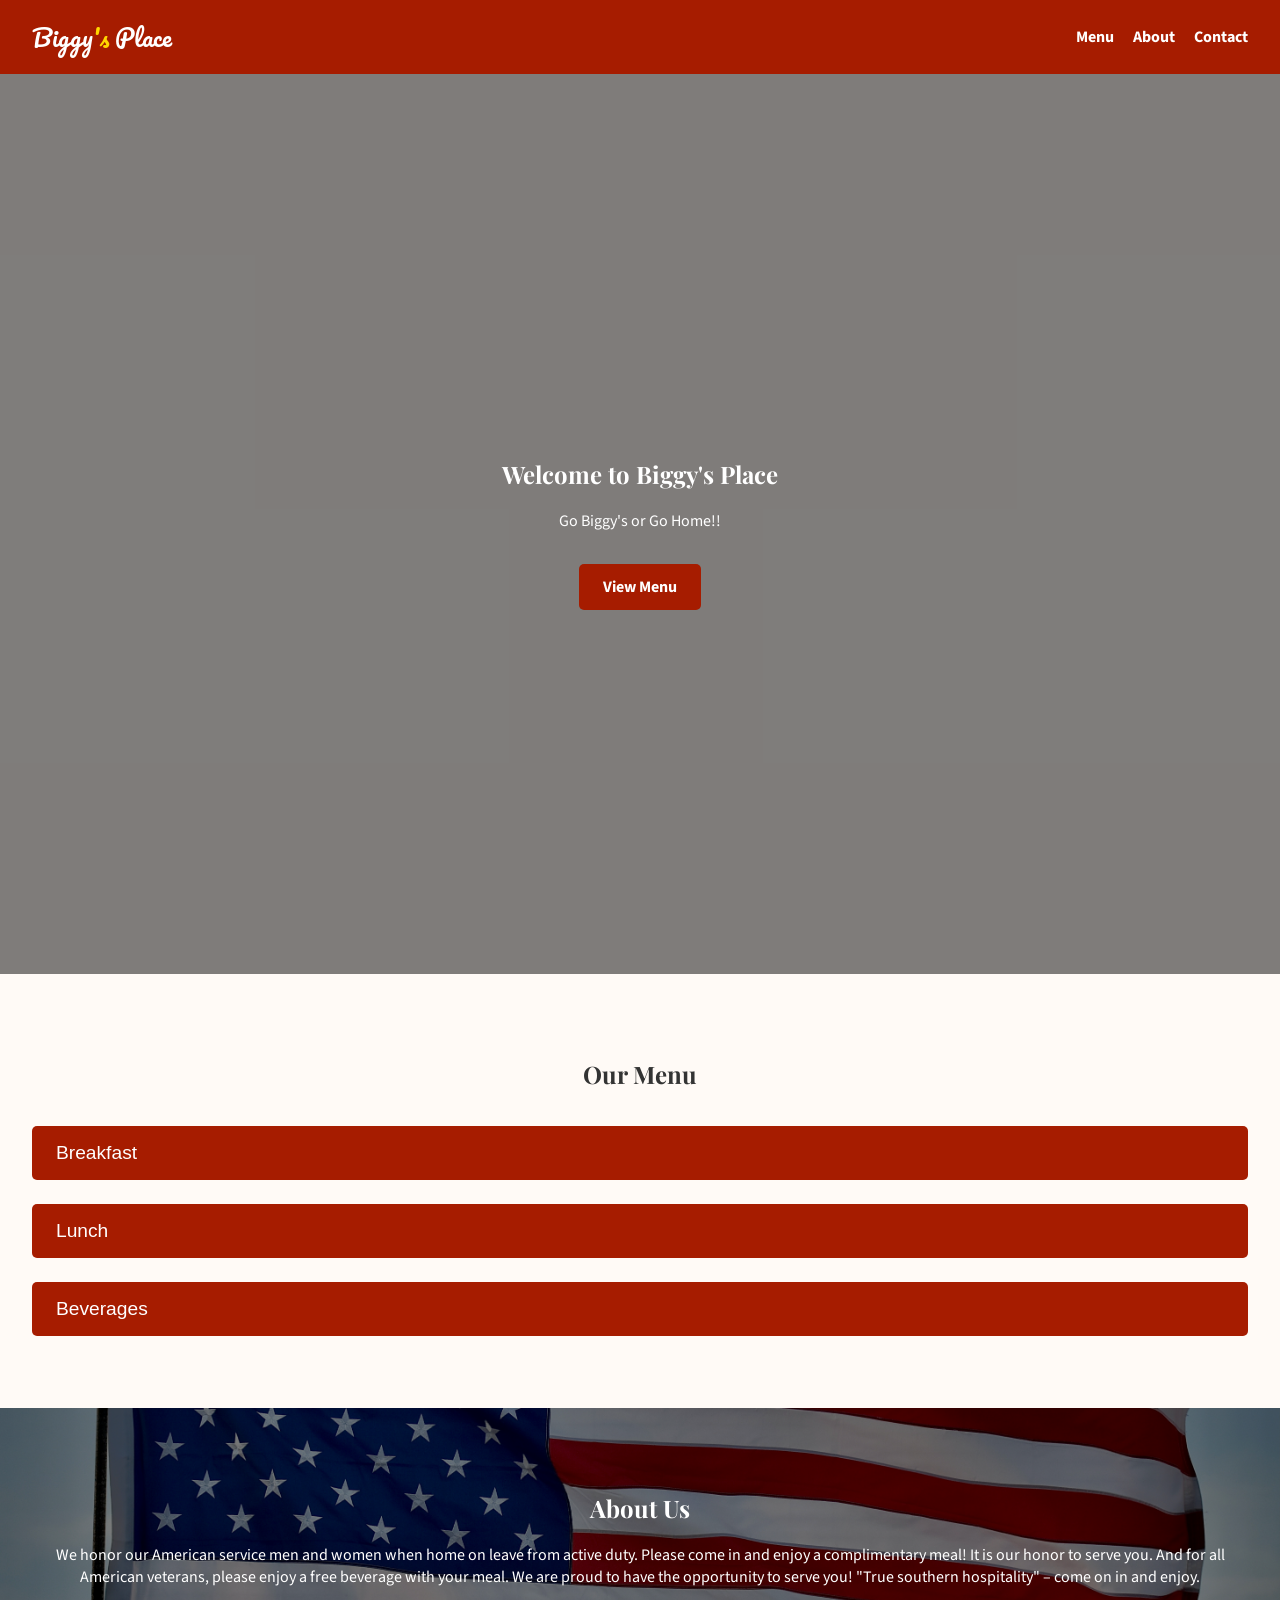
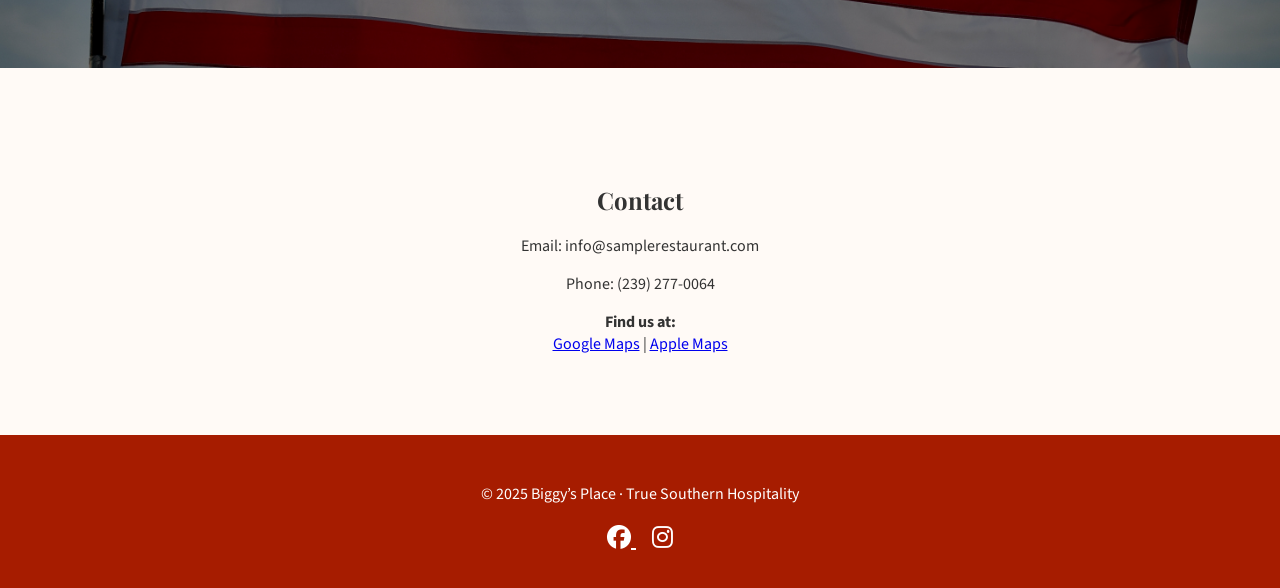
==== Biggy's Place/index.html @ c0b93ae0 "Add files via upload" ====
<!DOCTYPE html>
<html lang="en">
<head>
  <meta charset="UTF-8" />
  <meta name="viewport" content="width=device-width, initial-scale=1.0" />
  <title>Sample Restaurant</title>
  <link rel="stylesheet" href="styles.css" />
  <link href="https://fonts.googleapis.com/css2?family=Pacifico&display=swap" rel="stylesheet" />
  <link href="https://fonts.googleapis.com/css2?family=Playfair+Display:wght@600&family=Source+Sans+Pro:wght@400;600&display=swap" rel="stylesheet">
  <link rel="stylesheet" href="https://cdnjs.cloudflare.com/ajax/libs/font-awesome/6.5.0/css/all.min.css" integrity="sha512-..." crossorigin="anonymous" referrerpolicy="no-referrer" />
</head>
<body>
  <!-- Anchor for top of page -->
  <div id="top"></div>

  <!-- Header / Nav -->
  <header class="navbar">
    <div class="logo">Biggy<span>'s</span> Place</div>
    <nav>
      <a href="#menu">Menu</a>
      <a href="#about">About</a>
      <a href="#contact">Contact</a>
    </nav>
  </header>

  <!-- Hero Section -->
  <section class="hero">
    <div class="hero-slider">
      <div class="slide slide-1"></div>
      <div class="slide slide-2"></div>
      <div class="slide slide-3"></div>
      <div class="slide slide-4"></div>
    </div>
    <div class="hero-content">
      <h1>Welcome to Biggy's Place</h1>
      <p>Go Biggy's or Go Home!!</p>
      <a href="#menu" class="cta-button">View Menu</a>
    </div>
  </section>

  <!-- Menu Section with Collapsible -->
  <section id="menu" class="section">
    <h2>Our Menu</h2>

    <!-- Breakfast -->
    <button class="collapsible">Breakfast</button>
    <div class="content">
      <div class="menu-item">
        <div class="menu-item-header">
          <span>Pancakes with Maple Syrup</span>
          <span class="item-price">$5.99</span>
        </div>
        <p class="item-desc">Fluffy pancakes served with warm maple syrup.</p>
      </div>
      <div class="menu-item">
        <div class="menu-item-header">
          <span>Scrambled Eggs & Bacon</span>
          <span class="item-price">$7.49</span>
        </div>
        <p class="item-desc">Classic scrambled eggs with crispy bacon strips.</p>
      </div>
      <div class="menu-item">
        <div class="menu-item-header">
          <span>Avocado Toast</span>
          <span class="item-price">$6.99</span>
        </div>
        <p class="item-desc">Toasted bread topped with fresh avocado and seasoning.</p>
      </div>
      <div class="menu-item">
        <div class="menu-item-header">
          <span>French Toast</span>
          <span class="item-price">$6.49</span>
        </div>
        <p class="item-desc">Thick slices of bread dipped in egg batter and grilled.</p>
      </div>
    </div>

    <!-- Lunch -->
    <button class="collapsible">Lunch</button>
    <div class="content">
      <div class="menu-item">
        <div class="menu-item-header">
          <span>Grilled Chicken Sandwich</span>
          <span class="item-price">$8.99</span>
        </div>
        <p class="item-desc">Grilled chicken breast with lettuce, tomato, and mayo.</p>
      </div>
      <div class="menu-item">
        <div class="menu-item-header">
          <span>Caesar Salad</span>
          <span class="item-price">$7.99</span>
        </div>
        <p class="item-desc">Crisp romaine lettuce with Caesar dressing and croutons.</p>
      </div>
      <div class="menu-item">
        <div class="menu-item-header">
          <span>BLT Sandwich</span>
          <span class="item-price">$8.49</span>
        </div>
        <p class="item-desc">Bacon, lettuce, and tomato on toasted bread.</p>
      </div>
      <div class="menu-item">
        <div class="menu-item-header">
          <span>Veggie Burger</span>
          <span class="item-price">$9.49</span>
        </div>
        <p class="item-desc">Plant-based burger served with lettuce and tomato.</p>
      </div>
    </div>

    <!-- Beverages -->
    <button class="collapsible">Beverages</button>
    <div class="content">
      <div class="menu-item">
        <div class="menu-item-header">
          <span>Fresh Orange Juice</span>
          <span class="item-price">$3.49</span>
        </div>
        <p class="item-desc">Cold-squeezed orange juice.</p>
      </div>
      <div class="menu-item">
        <div class="menu-item-header">
          <span>Apple Juice</span>
          <span class="item-price">$3.49</span>
        </div>
        <p class="item-desc">Sweet and refreshing apple juice.</p>
      </div>
      <div class="menu-item">
        <div class="menu-item-header">
          <span>Coffee</span>
          <span class="item-price">$2.49</span>
        </div>
        <p class="item-desc">Freshly brewed hot coffee.</p>
      </div>
      <div class="menu-item">
        <div class="menu-item-header">
          <span>Tea</span>
          <span class="item-price">$2.29</span>
        </div>
        <p class="item-desc">Choice of black, green, or herbal tea.</p>
      </div>
    </div>
  </section>

  <!-- About Section -->
  <section id="about" class="section">
    <h2>About Us</h2>
    <p>
      We honor our American service men and women when home on leave from active duty. Please come in and enjoy a complimentary meal! It is our honor to serve you. And for all American veterans, please enjoy a free beverage with your meal. We are proud to have the opportunity to serve you! "True southern hospitality" – come on in and enjoy.
    </p>
  </section>

  <!-- Contact Section -->
  <section id="contact" class="section">
    <h2>Contact</h2>
    <p>Email: info@samplerestaurant.com</p>
    <p>Phone: (239) 277-0064</p>
      <p>
  <strong>Find us at:</strong><br />
  <a href="https://www.google.com/maps?q=3701+Fowler+St,+Fort+Myers,+FL" target="_blank" rel="noopener noreferrer">Google Maps</a> |
  <a href="http://maps.apple.com/?address=3701+Fowler+St,Fort+Myers,FL" target="_blank" rel="noopener noreferrer">Apple Maps</a>
</p>
  </section>

<footer>
  <p>© 2025 Biggy’s Place · True Southern Hospitality</p>
  <div style="margin-top: 0.5rem;">
    <a href="https://www.facebook.com/BiggysPlace/" target="_blank" style="color: white; margin: 0 0.5rem; font-size: 1.5rem;">
      <i class="fab fa-facebook"></i>
    </a>
    <a href="https://www.instagram.com/explore/locations/133957191/biggys-place/" target="_blank" style="color: white; margin: 0 0.5rem; font-size: 1.5rem;">
      <i class="fab fa-instagram"></i>
    </a>
  </div>
</footer>

  <!-- Back to Top Button -->
<button onclick="scrollToTop()" id="backToTopBtn" title="Back to Top">↑</button>

<script>
  // Collapsible menu logic
  document.querySelectorAll('.collapsible').forEach(button => {
    button.addEventListener('click', () => {
      button.classList.toggle('active');
      const content = button.nextElementSibling;
      if (content.classList.contains('expanded')) {
        content.style.maxHeight = null;
        content.classList.remove('expanded');
      } else {
        content.classList.add('expanded');
        content.style.maxHeight = content.scrollHeight + "px";
      }
    });
  });

  // Back to top button logic
  const backToTopBtn = document.getElementById('backToTopBtn');

  window.onscroll = () => {
    if (document.body.scrollTop > 300 || document.documentElement.scrollTop > 300) {
      backToTopBtn.style.display = "block";
    } else {
      backToTopBtn.style.display = "none";
    }
  };

  function scrollToTop() {
    window.scrollTo({ top: 0, behavior: 'smooth' });
  }
</script>
</body>
</html>
---- Biggy's Place/styles.css ----
:root {
  --primary: #a61c00;
  --bg: #fffaf6;
  --text: #333;

  --font-body: 'Source Sans Pro', sans-serif;
  --font-heading: 'Playfair Display', serif;
}

body {
  margin: 0;
  font-family: var(--font-body);
  background: var(--bg);
  color: var(--text);
}

h1, h2, h3, .logo {
  font-family: var(--font-heading);
}

.navbar {
  display: flex;
  justify-content: space-between;
  align-items: center;
  background: var(--primary);
  color: white;
  padding: 1rem 2rem;
  position: sticky;
  top: 0;
  z-index: 10;
}

.logo {
  font-size: 1.5rem;
  font-family: 'Pacifico', cursive;
}

.logo span {
  color: #ffd700;
}

.navbar nav a {
  margin-left: 1rem;
  text-decoration: none;
  color: white;
  font-weight: bold;
}

.navbar nav a:hover {
  text-decoration: underline;
}

/* Hero Section */
.hero {
  position: relative;
  height: 100vh;
  overflow: hidden;
  display: flex;
  align-items: center;
  justify-content: center;
  text-align: center;
  color: white;
}

.hero-slider {
  position: absolute;
  top: 0;
  left: 0;
  width: 400vw; /* 4 slides */
  height: 100%;
  display: flex;
  animation: slide-left 20s infinite;
  z-index: 0;
}

.slide {
  width: 100vw;
  height: 100%;
  background-size: cover;
  background-position: center;
  flex-shrink: 0;
}

.slide-1 {
  background-image: url('images/sandwich.jpg');
}
.slide-2 {
  background-image: url('images/french-toast.jpg');
}
.slide-3 {
  background-image: url('images/burger.jpg');
}
.slide-4 {
  background-image: url('images/blt.avif');
}

.hero::after {
  content: "";
  position: absolute;
  top: 0;
  left: 0;
  height: 100%;
  width: 100%;
  background: rgba(0, 0, 0, 0.5);
  z-index: 1;
}

.hero-content {
  position: relative;
  z-index: 2;
}

.cta-button {
  display: inline-block;
  margin-top: 1rem;
  padding: 0.75rem 1.5rem;
  background: var(--primary);
  color: white;
  border: none;
  border-radius: 5px;
  text-decoration: none;
  font-weight: bold;
}

.cta-button:hover {
  background: #800f00;
}

@keyframes slide-left {
  0%   { transform: translateX(0); }
  20%  { transform: translateX(-100vw); }
  40%  { transform: translateX(-200vw); }
  60%  { transform: translateX(-300vw); }
  80%  { transform: translateX(-200vw); }
  100% { transform: translateX(0); }
}

/* Sections */
.section {
  padding: 4rem 2rem;
  text-align: center;
}

/* About Section with American Flag Background */
#about {
  background: url('images/flag.jpg') no-repeat center center;
  background-size: cover;
  position: relative;
  color: white;
  padding: 4rem 2rem;
  margin-bottom: 2rem;
}

#about::before {
  content: "";
  position: absolute;
  top: 0; left: 0; right: 0; bottom: 0;
  background: rgba(0, 0, 0, 0.5); /* overlay */
  z-index: 0;
}

#about > * {
  position: relative;
  z-index: 1;
}

/* Collapsible Buttons */
.collapsible {
  background-color: var(--primary);
  color: white;
  cursor: pointer;
  padding: 1rem 1.5rem;
  width: 100%;
  border: none;
  text-align: left;
  outline: none;
  font-size: 1.2rem;
  border-radius: 5px;
  margin: 1rem 0 0.5rem;
  user-select: none;
  transition: background-color 0.3s ease;
}

.collapsible:hover,
.collapsible.active {
  background-color: #800f00;
}

/* Collapsible content */
.content {
  max-height: 0;
  overflow: hidden;
  transition: max-height 0.3s ease-out, padding 0.3s ease-out;
  background-color: #fffaf6;
  border-radius: 0 0 5px 5px;
  box-shadow: 0 2px 5px rgba(0,0,0,0.1);
  padding: 0 1.5rem; /* Only horizontal padding at first */
}

.content.expanded {
  padding: 1rem 1.5rem;
}

/* Remove bullet points from collapsible lists */
.content ul {
  list-style-type: none;
  padding-left: 0;
  margin: 1rem 0;
  color: var(--text);
}

/* Menu item styling */
.menu-item {
  margin-bottom: 1.5rem;
  text-align: left;
}

.menu-item-header {
  display: flex;
  justify-content: space-between;
  font-weight: bold;
  font-size: 1.1rem;
  color: var(--primary);
}

.item-price {
  font-weight: normal;
  color: #555;
}

.item-desc {
  margin-top: 0.3rem;
  font-size: 0.9rem;
  color: #666;
}

.menu-item img {
  width: 100%;
  border-radius: 10px;
}

footer {
  text-align: center;
  padding: 2rem;
  background: var(--primary);
  color: white;
}

footer a:hover {
  color: #ffd700;
}

#backToTopBtn {
  display: none;
  position: fixed;
  bottom: 30px;
  right: 30px;
  z-index: 1000;
  font-size: 1.5rem;
  padding: 0.5rem 1rem;
  background-color: var(--primary);
  color: white;
  border: none;
  border-radius: 8px;
  cursor: pointer;
  box-shadow: 0 4px 6px rgba(0,0,0,0.2);
  transition: background-color 0.3s ease;
}

#backToTopBtn:hover {
  background-color: #871600;
}
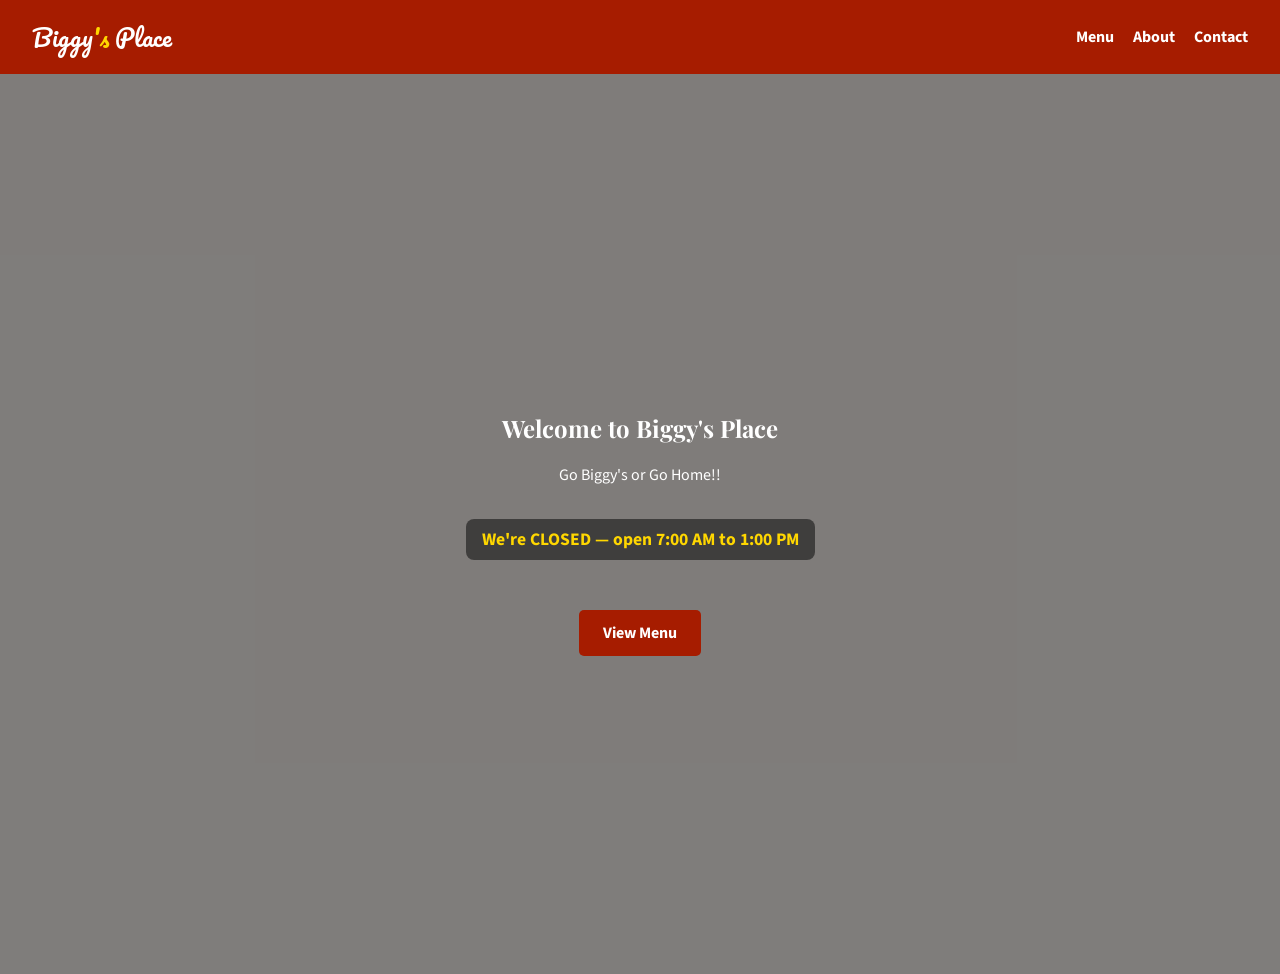
==== commit 058eff62: "Add open/closed hours display and UI updates" ====
--- a/Biggy's Place/index.html
+++ b/Biggy's Place/index.html
@@ -34,179 +34,87 @@
     <div class="hero-content">
       <h1>Welcome to Biggy's Place</h1>
       <p>Go Biggy's or Go Home!!</p>
-      <a href="#menu" class="cta-button">View Menu</a>
+    <div class="status-wrapper">
+      <p id="hours-status" class="hours-status">Checking if we're open...</p>
+    </div>
+    <a href="#menu" class="cta-button">View Menu</a>
     </div>
   </section>
 
-  <!-- Menu Section with Collapsible -->
-  <section id="menu" class="section">
-    <h2>Our Menu</h2>
-
-    <!-- Breakfast -->
-    <button class="collapsible">Breakfast</button>
-    <div class="content">
-      <div class="menu-item">
-        <div class="menu-item-header">
-          <span>Pancakes with Maple Syrup</span>
-          <span class="item-price">$5.99</span>
-        </div>
-        <p class="item-desc">Fluffy pancakes served with warm maple syrup.</p>
-      </div>
-      <div class="menu-item">
-        <div class="menu-item-header">
-          <span>Scrambled Eggs & Bacon</span>
-          <span class="item-price">$7.49</span>
-        </div>
-        <p class="item-desc">Classic scrambled eggs with crispy bacon strips.</p>
-      </div>
-      <div class="menu-item">
-        <div class="menu-item-header">
-          <span>Avocado Toast</span>
-          <span class="item-price">$6.99</span>
-        </div>
-        <p class="item-desc">Toasted bread topped with fresh avocado and seasoning.</p>
-      </div>
-      <div class="menu-item">
-        <div class="menu-item-header">
-          <span>French Toast</span>
-          <span class="item-price">$6.49</span>
-        </div>
-        <p class="item-desc">Thick slices of bread dipped in egg batter and grilled.</p>
-      </div>
-    </div>
-
-    <!-- Lunch -->
-    <button class="collapsible">Lunch</button>
-    <div class="content">
-      <div class="menu-item">
-        <div class="menu-item-header">
-          <span>Grilled Chicken Sandwich</span>
-          <span class="item-price">$8.99</span>
-        </div>
-        <p class="item-desc">Grilled chicken breast with lettuce, tomato, and mayo.</p>
-      </div>
-      <div class="menu-item">
-        <div class="menu-item-header">
-          <span>Caesar Salad</span>
-          <span class="item-price">$7.99</span>
-        </div>
-        <p class="item-desc">Crisp romaine lettuce with Caesar dressing and croutons.</p>
-      </div>
-      <div class="menu-item">
-        <div class="menu-item-header">
-          <span>BLT Sandwich</span>
-          <span class="item-price">$8.49</span>
-        </div>
-        <p class="item-desc">Bacon, lettuce, and tomato on toasted bread.</p>
-      </div>
-      <div class="menu-item">
-        <div class="menu-item-header">
-          <span>Veggie Burger</span>
-          <span class="item-price">$9.49</span>
-        </div>
-        <p class="item-desc">Plant-based burger served with lettuce and tomato.</p>
-      </div>
-    </div>
-
-    <!-- Beverages -->
-    <button class="collapsible">Beverages</button>
-    <div class="content">
-      <div class="menu-item">
-        <div class="menu-item-header">
-          <span>Fresh Orange Juice</span>
-          <span class="item-price">$3.49</span>
-        </div>
-        <p class="item-desc">Cold-squeezed orange juice.</p>
-      </div>
-      <div class="menu-item">
-        <div class="menu-item-header">
-          <span>Apple Juice</span>
-          <span class="item-price">$3.49</span>
-        </div>
-        <p class="item-desc">Sweet and refreshing apple juice.</p>
-      </div>
-      <div class="menu-item">
-        <div class="menu-item-header">
-          <span>Coffee</span>
-          <span class="item-price">$2.49</span>
-        </div>
-        <p class="item-desc">Freshly brewed hot coffee.</p>
-      </div>
-      <div class="menu-item">
-        <div class="menu-item-header">
-          <span>Tea</span>
-          <span class="item-price">$2.29</span>
-        </div>
-        <p class="item-desc">Choice of black, green, or herbal tea.</p>
-      </div>
-    </div>
-  </section>
-
-  <!-- About Section -->
-  <section id="about" class="section">
-    <h2>About Us</h2>
-    <p>
-      We honor our American service men and women when home on leave from active duty. Please come in and enjoy a complimentary meal! It is our honor to serve you. And for all American veterans, please enjoy a free beverage with your meal. We are proud to have the opportunity to serve you! "True southern hospitality" – come on in and enjoy.
-    </p>
-  </section>
-
-  <!-- Contact Section -->
-  <section id="contact" class="section">
-    <h2>Contact</h2>
-    <p>Email: info@samplerestaurant.com</p>
-    <p>Phone: (239) 277-0064</p>
-      <p>
-  <strong>Find us at:</strong><br />
-  <a href="https://www.google.com/maps?q=3701+Fowler+St,+Fort+Myers,+FL" target="_blank" rel="noopener noreferrer">Google Maps</a> |
-  <a href="http://maps.apple.com/?address=3701+Fowler+St,Fort+Myers,FL" target="_blank" rel="noopener noreferrer">Apple Maps</a>
-</p>
-  </section>
-
-<footer>
-  <p>© 2025 Biggy’s Place · True Southern Hospitality</p>
-  <div style="margin-top: 0.5rem;">
-    <a href="https://www.facebook.com/BiggysPlace/" target="_blank" style="color: white; margin: 0 0.5rem; font-size: 1.5rem;">
-      <i class="fab fa-facebook"></i>
-    </a>
-    <a href="https://www.instagram.com/explore/locations/133957191/biggys-place/" target="_blank" style="color: white; margin: 0 0.5rem; font-size: 1.5rem;">
-      <i class="fab fa-instagram"></i>
-    </a>
-  </div>
-</footer>
+  <!-- (Everything else stays the same...) -->
+  <!-- ... Menu, About, Contact, Footer ... -->
 
   <!-- Back to Top Button -->
-<button onclick="scrollToTop()" id="backToTopBtn" title="Back to Top">↑</button>
+  <button onclick="scrollToTop()" id="backToTopBtn" title="Back to Top">↑</button>
 
-<script>
-  // Collapsible menu logic
-  document.querySelectorAll('.collapsible').forEach(button => {
-    button.addEventListener('click', () => {
-      button.classList.toggle('active');
-      const content = button.nextElementSibling;
-      if (content.classList.contains('expanded')) {
-        content.style.maxHeight = null;
-        content.classList.remove('expanded');
+  <!-- Scripts -->
+  <script>
+    // Collapsible menu logic
+    document.querySelectorAll('.collapsible').forEach(button => {
+      button.addEventListener('click', () => {
+        button.classList.toggle('active');
+        const content = button.nextElementSibling;
+        if (content.classList.contains('expanded')) {
+          content.style.maxHeight = null;
+          content.classList.remove('expanded');
+        } else {
+          content.classList.add('expanded');
+          content.style.maxHeight = content.scrollHeight + "px";
+        }
+      });
+    });
+
+    // Back to top button logic
+    const backToTopBtn = document.getElementById('backToTopBtn');
+    window.onscroll = () => {
+      if (document.body.scrollTop > 300 || document.documentElement.scrollTop > 300) {
+        backToTopBtn.style.display = "block";
       } else {
-        content.classList.add('expanded');
-        content.style.maxHeight = content.scrollHeight + "px";
+        backToTopBtn.style.display = "none";
       }
-    });
-  });
+    };
+    function scrollToTop() {
+      window.scrollTo({ top: 0, behavior: 'smooth' });
+    }
 
-  // Back to top button logic
-  const backToTopBtn = document.getElementById('backToTopBtn');
+    // Open/Closed Hours Logic
+    const openHours = {
+      0: null, // Sunday (Closed)
+      1: { open: 7, close: 14 }, // Monday
+      2: { open: 7, close: 14 },
+      3: { open: 7, close: 14 },
+      4: { open: 7, close: 14 },
+      5: { open: 7, close: 14 },
+      6: { open: 7, close: 13 }  // Saturday
+    };
+    const statusElement = document.getElementById("hours-status");
+function formatHour(hour) {
+  const period = hour >= 12 ? 'PM' : 'AM';
+  const adjustedHour = hour % 12 === 0 ? 12 : hour % 12;
+  return `${adjustedHour}:00 ${period}`;
+}
 
-  window.onscroll = () => {
-    if (document.body.scrollTop > 300 || document.documentElement.scrollTop > 300) {
-      backToTopBtn.style.display = "block";
-    } else {
-      backToTopBtn.style.display = "none";
-    }
-  };
+function updateOpenStatus() {
+  const now = new Date();
+  const day = now.getDay();
+  const hour = now.getHours();
+  const today = openHours[day];
 
-  function scrollToTop() {
-    window.scrollTo({ top: 0, behavior: 'smooth' });
+  if (!today) {
+    statusElement.textContent = "We're closed today (Sunday)";
+    statusElement.style.color = "white";
+    return;
   }
-</script>
+
+  if (hour >= today.open && hour < today.close) {
+    statusElement.textContent = `We're OPEN until ${formatHour(today.close)}`;
+    statusElement.style.color = "#90ee90";
+  } else {
+    statusElement.textContent = `We're CLOSED — open ${formatHour(today.open)} to ${formatHour(today.close)}`;
+    statusElement.style.color = "#ffd700";
+  }
+}
+    updateOpenStatus();
+  </script>
 </body>
 </html>
--- a/Biggy's Place/styles.css
+++ b/Biggy's Place/styles.css
@@ -250,6 +250,25 @@
   color: #ffd700;
 }
 
+.status-wrapper {
+  width: 100%;
+  display: flex;
+  justify-content: center;
+  margin-bottom: 1rem;
+}
+
+.hours-status {
+  font-size: 1.1rem;
+  font-weight: bold;
+  color: white;
+  background: rgba(0, 0, 0, 0.5);
+  padding: 0.5rem 1rem;
+  border-radius: 8px;
+  text-align: center;
+}
+
+
+
 #backToTopBtn {
   display: none;
   position: fixed;
